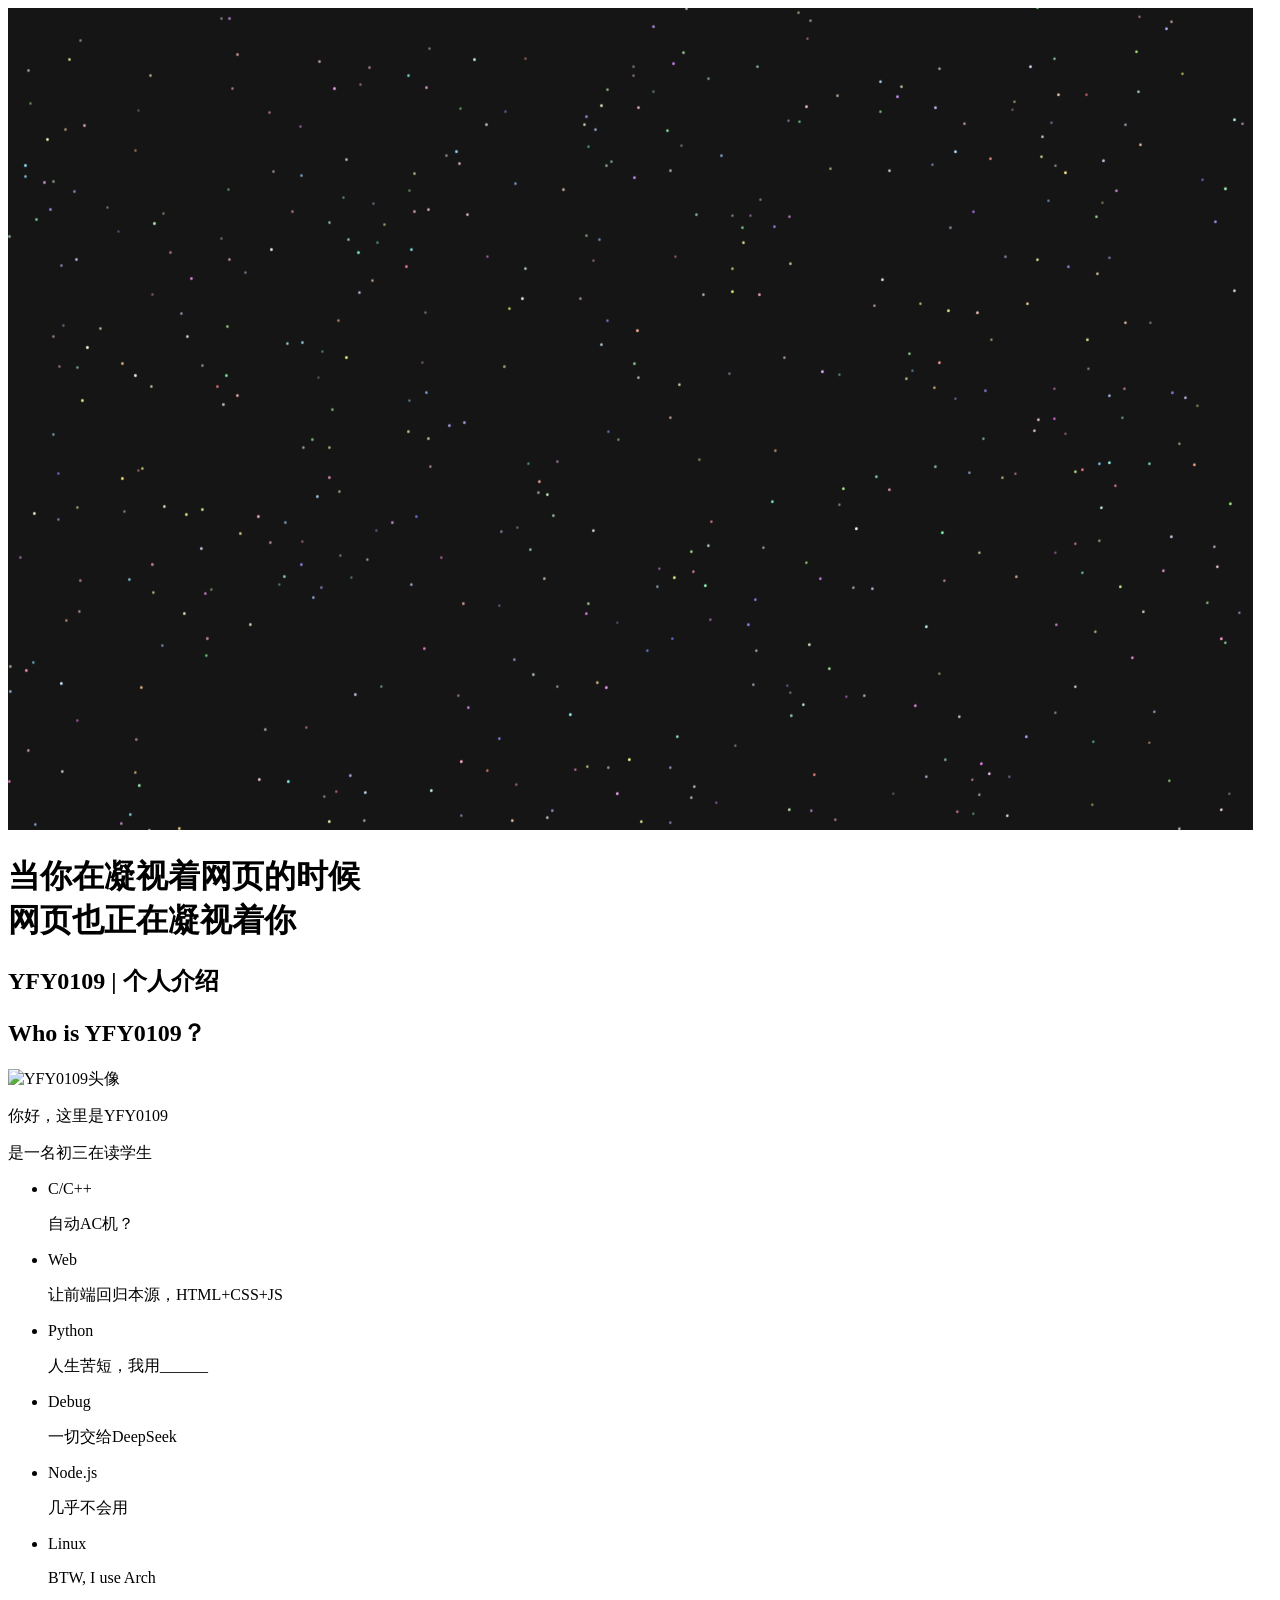
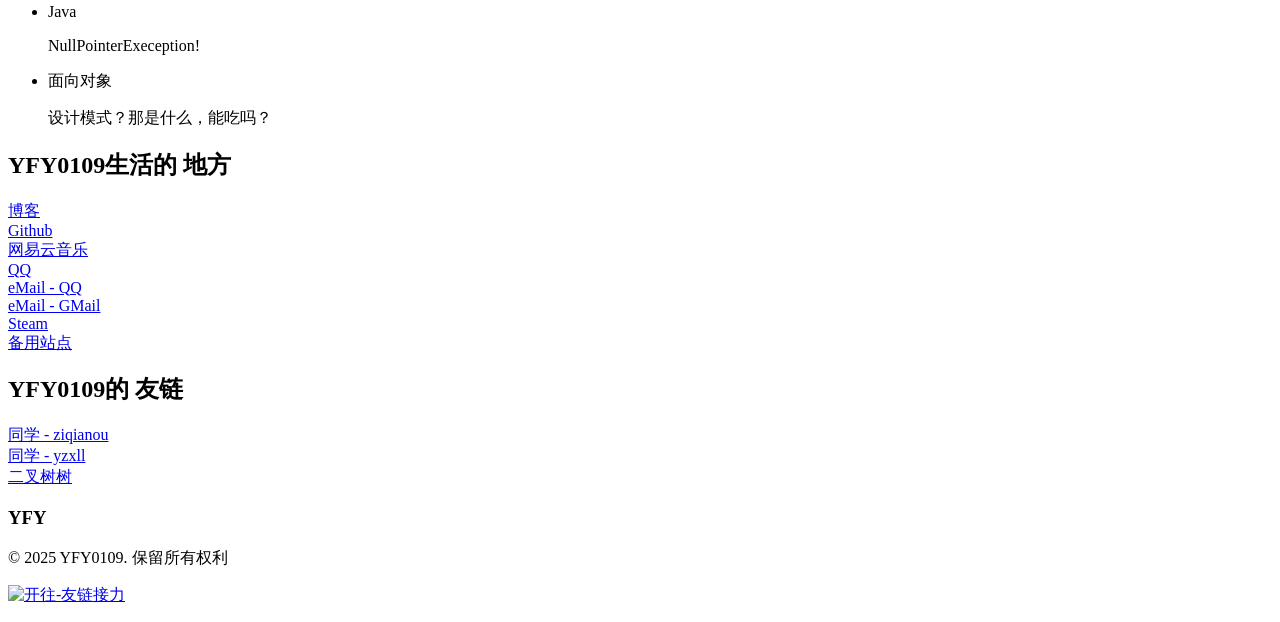
==== index.html @ 2c0388e5 "更新友链和备用站点信息，调整背景颜色" ====
<!doctype html>
<html lang="zh">
  <head>
    <meta charset="UTF-8" />
    <meta http-equiv="X-UA-Compatible" content="IE=edge" />
    <meta name="viewport" content="width=device-width, initial-scale=1.0" />
    <link rel="shortcut icon" type="image/x-icon" href="/favicon.ico" />
    <title>YFY0109</title>
    <meta name="description" content="简介写啥" />
    <meta name="keywords" content="个人网站" />
    <link rel="stylesheet" type="text/css" href="./page.css" />
    <script src="./page.js"></script>
  </head>

  <body>
    <div class="background fixed">
      <canvas id="startrack" width="1245" height="822"></canvas>
      <div class="cover"></div>
    </div>
    <div class="main">
      <div class="ch intro">
        <div class="container">
          <div class="hello">
            <h1 id="slogan">当你在凝视着网页的时候<br />网页也正在凝视着你</h1>
            <h2>
              <div class="circle">
                <span></span>
                <span></span>
                <span></span>
              </div>
              YFY0109 | 个人介绍
            </h2>
          </div>
        </div>
      </div>
      <div class="ch about">
        <div class="container">
          <h2 class="chtitle">Who is <span>YFY0109</span>？</h2>
          <div class="clear">
            <div class="introduct">
              <img class="avatar" src="./yfy.jpg" alt="YFY0109头像" />
              <p>你好，这里是YFY0109</p>
              <p>是一名初三在读学生</p>
              <div class="chatbox">
                <div class="line loading">
                  <span></span>
                  <span></span>
                  <span></span>
                </div>
              </div>
            </div>
          </div>

          <ul class="skill clear">
            <!-- 分界线 -->
            <li>
              <p>C/C++</p>
              <div class="progress">
                <div style="width: 20%"></div>
                <span>自动AC机？</span>
              </div>
            </li>
            <!-- 分界线 -->
            <li>
              <p>Web</p>
              <div class="progress">
                <div style="width: 10%"></div>
                <span>让前端回归本源，HTML+CSS+JS</span>
              </div>
            </li>
            <!-- 分界线 -->
            <li>
              <p>Python</p>
              <div class="progress">
                <div style="width: 100%"></div>
                <span>人生苦短，我用______</span>
              </div>
            </li>
            <!-- 分界线 -->
            <li>
              <p>Debug</p>
              <div class="progress">
                <div style="width: 80%"></div>
                <span>一切交给DeepSeek</span>
              </div>
            </li>
            <!-- 分界线 -->
            <li>
              <p>Node.js</p>
              <div class="progress">
                <div style="width: 10%"></div>
                <span>几乎不会用</span>
              </div>
            </li>
            <!-- 分界线 -->
            <li>
              <p>Linux</p>
              <div class="progress">
                <div style="width: 15%"></div>
                <span>BTW, I use Arch</span>
              </div>
            </li>
            <!-- 分界线 -->
            <li>
              <p>Java</p>
              <div class="progress">
                <div style="width: 25%"></div>
                <span>NullPointerExeception!</span>
              </div>
            </li>
            <!-- 分界线 -->
            <li>
              <p>面向对象</p>
              <div class="progress">
                <div style="width: 60%"></div>
                <span>设计模式？那是什么，能吃吗？</span>
              </div>
            </li>
            <!-- 分界线 -->
          </ul>
        </div>
      </div>
    </div>

    <div class="find ch">
      <div class="container links">
        <h2 class="chtitle">
          YFY0109生活的
          <span>地方</span>
        </h2>
        <div class="clear col-3">
          <!-- 分界线 -->
          <a href="https://blog.yfy0109.top/" target="_blank">
            <div class="item">
              <div class="bg" style="background-color: #28a9e0"></div>
              <div class="inner">
                <span>博客</span>
              </div>
            </div>
          </a>
          <!-- 分界线 -->
          <a href="https://github.com/YFY0109" target="_blank">
            <div class="item">
              <div class="bg" style="background-color: #1c8039"></div>
              <div class="inner">
                <span>Github</span>
              </div>
            </div>
          </a>
          <!-- 分界线 -->
          <a
            href="https://music.163.com/#/user/home?id=12120011777"
            target="_blank"
          >
            <div class="item">
              <div class="bg" style="background-color: #db011c"></div>
              <div class="inner">
                <span>网易云音乐</span>
              </div>
            </div>
          </a>
          <!-- 分界线 -->
          <a
            href="https://qm.qq.com/cgi-bin/qm/qr?k=7f1q1FWmGZ0_I_t3yRnbILNCA2ZBQPYS"
            target="_blank"
          >
            <div class="item">
              <div class="bg" style="background-color: #66ccff"></div>
              <div class="inner">
                <span>QQ</span>
              </div>
            </div>
          </a>
          <!-- 分界线 -->
          <a href="mailto:yfy0109@qq.com" target="_blank">
            <div class="item">
              <div class="bg" style="background-color: #f58930"></div>
              <div class="inner">
                <span>eMail - QQ</span>
              </div>
            </div>
          </a>
          <!-- 分界线 -->
          <a href="mailto:yefeiyu46@gmail.com" target="_blank">
            <div class="item">
              <div class="bg" style="background-color: #f58930"></div>
              <div class="inner">
                <span>eMail - GMail</span>
              </div>
            </div>
          </a>
          <!-- 分界线 -->
          <a
            href="https://steamcommunity.com/profiles/76561199231642639/"
            target="_blank"
          >
            <div class="item">
              <div class="bg" style="background-color: #a3429a"></div>
              <div class="inner">
                <span>Steam</span>
              </div>
            </div>
          </a>
          <!-- 分界线 -->
          <a href="https://yfy0109.github.io/" target="_blank">
            <div class="item">
              <div class="bg" style="background-color: #303030"></div>
              <div class="inner">
                <span>备用站点</span>
              </div>
            </div>
          </a>
          <!-- 分界线 -->
        </div>
      </div>
    </div>

    <div class="find ch">
      <div class="container links">
        <h2 class="chtitle">
          YFY0109的
          <span>友链</span>
        </h2>
        <div class="clear col-3">
          <!-- 分界线 -->
          <a href="https://ziqianou.top/" target="_blank">
            <div class="item">
              <div class="bg" style="background-color: #ab7871"></div>
              <div class="inner">
                <span>同学 - ziqianou</span>
              </div>
            </div>
          </a>
          <!-- 分界线 -->
          <a href="https://yzxll.icu/" target="_blank">
            <div class="item">
              <div class="bg" style="background-color: #8b1004"></div>
              <div class="inner">
                <span>同学 - yzxll</span>
              </div>
            </div>
          </a>
          <!-- 分界线 -->
          <a href="https://blog.acofork.com/" target="_blank">
            <div class="item">
              <div class="bg" style="background-color: #e393aa"></div>
              <div class="inner">
                <span>二叉树树</span>
              </div>
            </div>
          </a>
          <!-- 分界线 -->
        </div>
      </div>
    </div>

    <div class="gate ch">
      <div class="footer ch">
        <div class="container">
          <h3>YFY</h3>
          <p>© 2025 YFY0109. 保留所有权利</p>
          <p class="c">
            <a
              href="https://www.travellings.cn/go.html"
              target="_blank"
              rel="noopener"
              title="开往-友链接力"
            >
              <img src="./travel.png" alt="开往-友链接力" width="120" />
            </a>
            <br />
          </p>
        </div>
      </div>
    </div>
  </body>
</html>
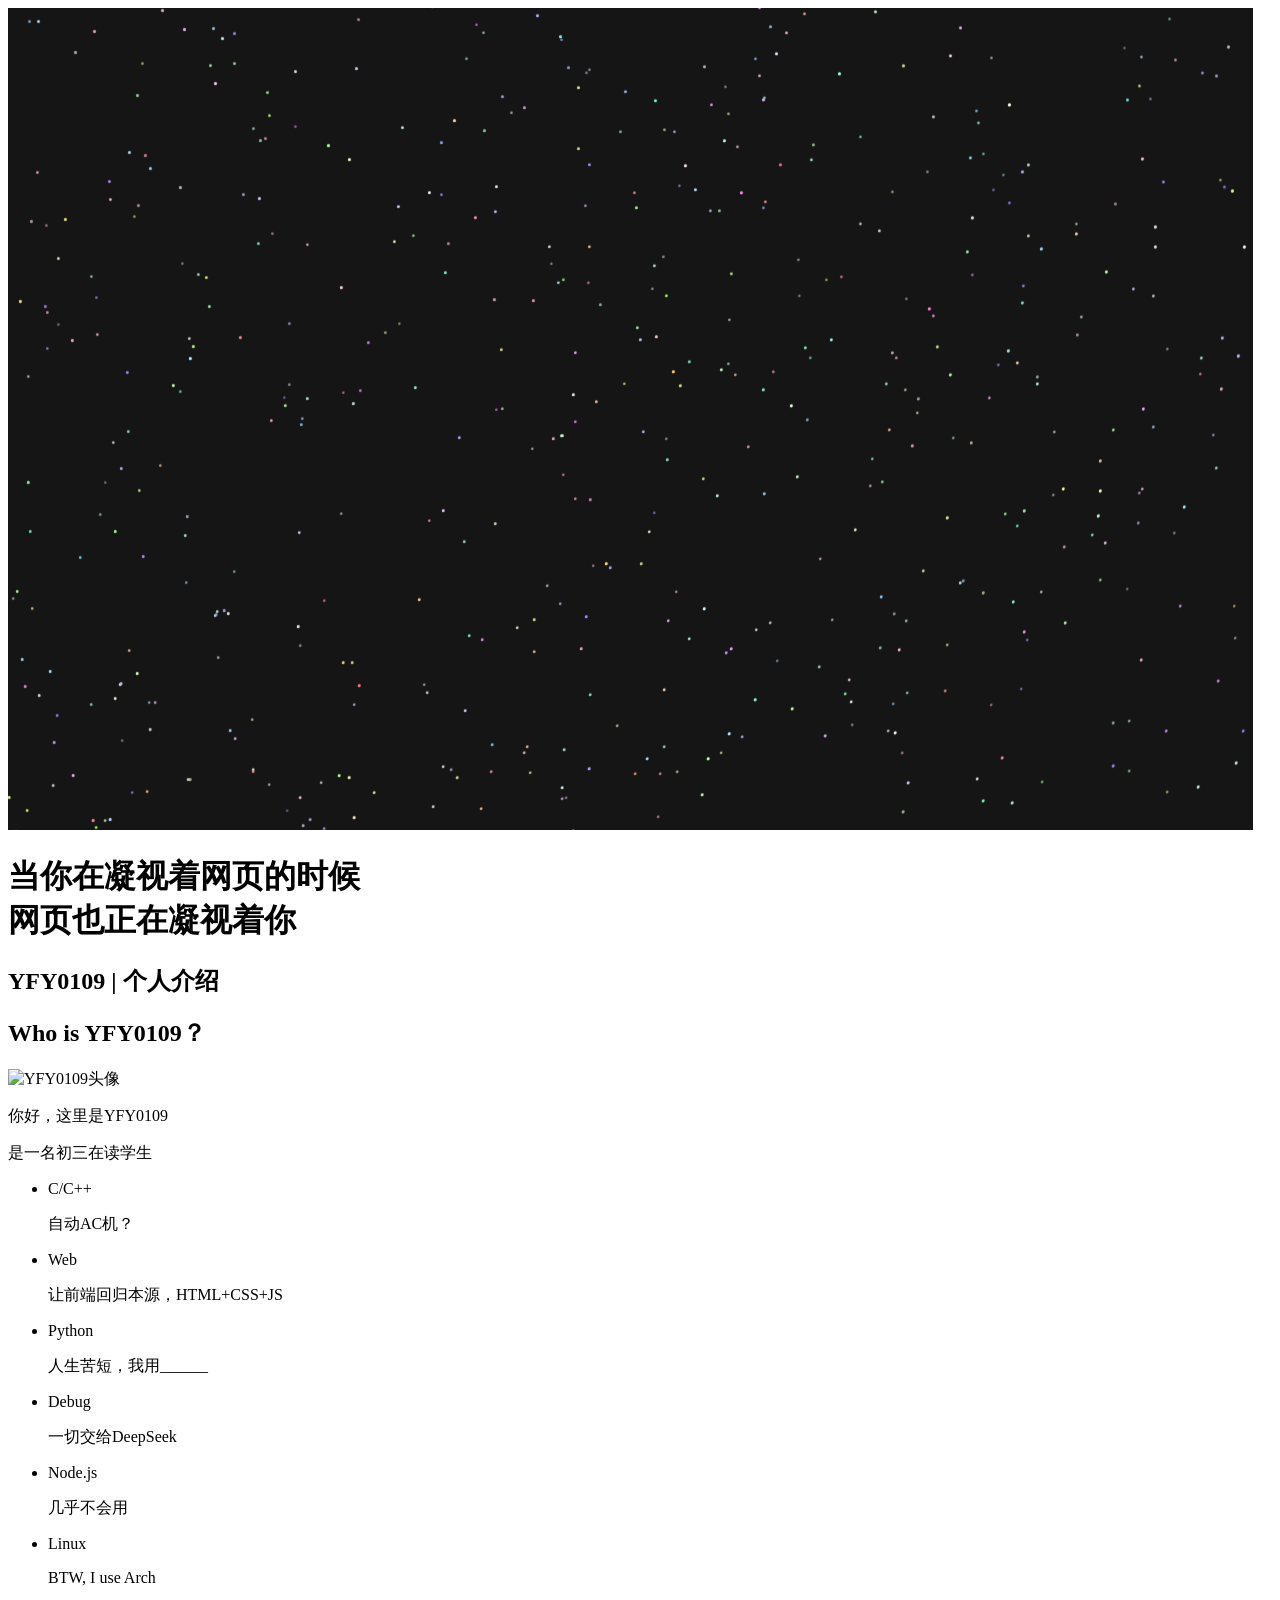
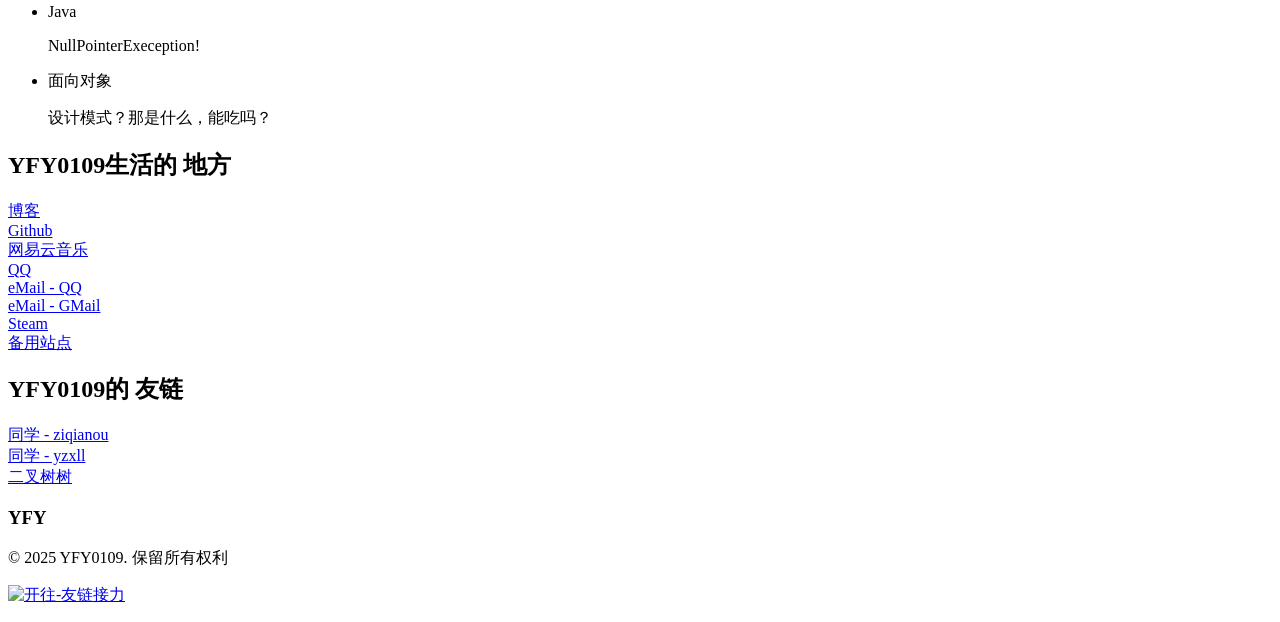
==== commit 00b08105: "Update link from blog.acofork.com to 2x.nz" ====
--- a/index.html
+++ b/index.html
@@ -241,7 +241,7 @@
             </div>
           </a>
           <!-- 分界线 -->
-          <a href="https://blog.acofork.com/" target="_blank">
+          <a href="https://2x.nz/" target="_blank">
             <div class="item">
               <div class="bg" style="background-color: #e393aa"></div>
               <div class="inner">
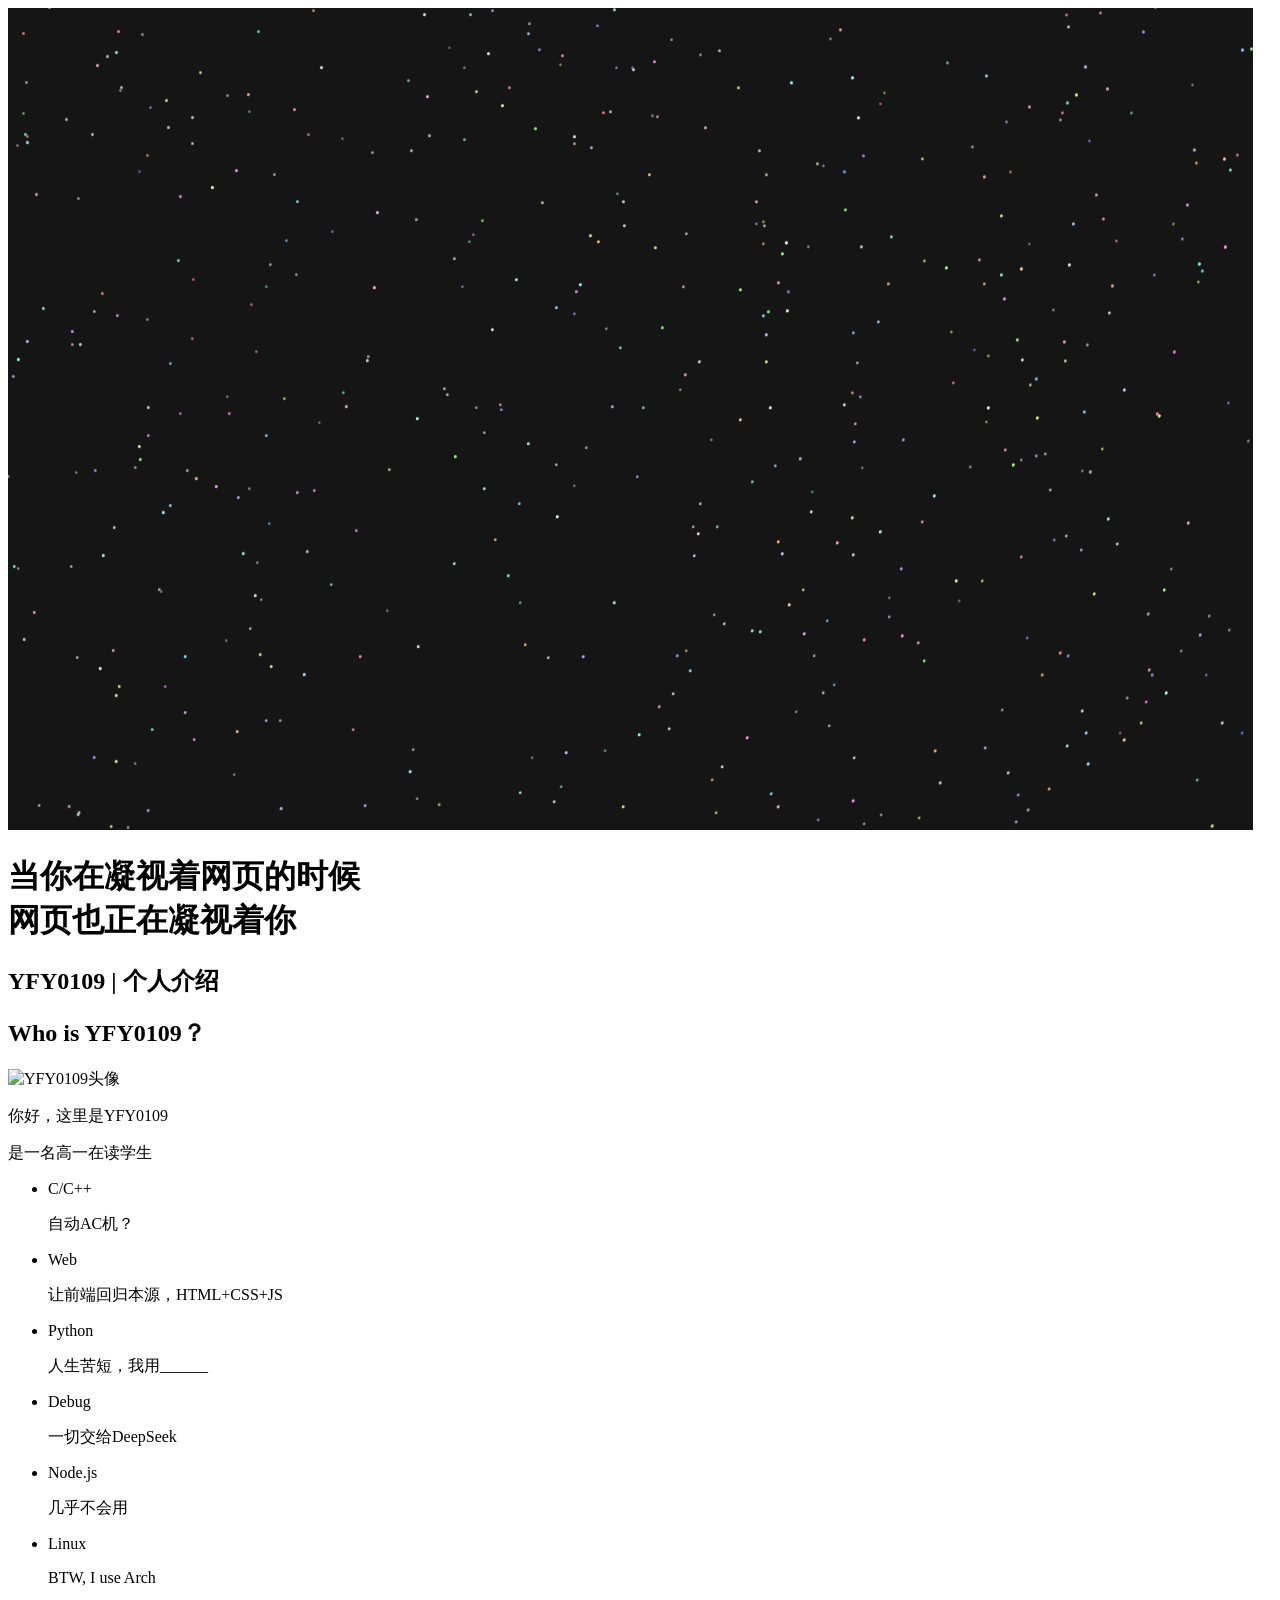
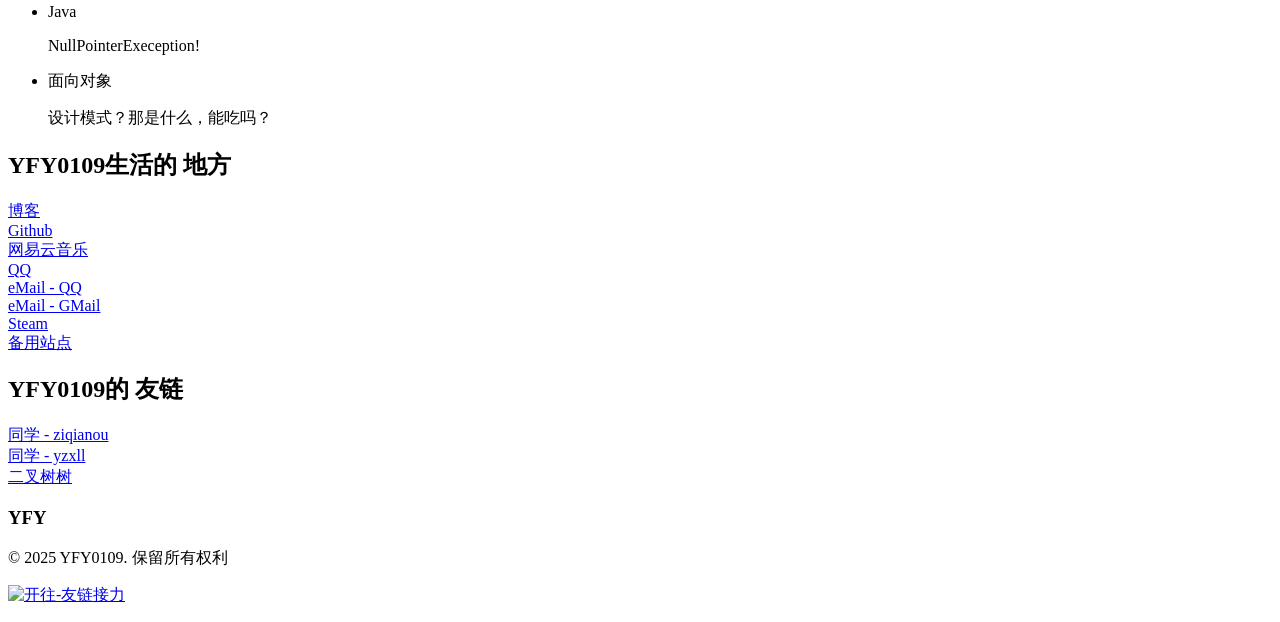
==== commit 0ca11028: "Update student grade from junior high to high school" ====
--- a/index.html
+++ b/index.html
@@ -40,7 +40,7 @@
             <div class="introduct">
               <img class="avatar" src="./yfy.jpg" alt="YFY0109头像" />
               <p>你好，这里是YFY0109</p>
-              <p>是一名初三在读学生</p>
+              <p>是一名高一在读学生</p>
               <div class="chatbox">
                 <div class="line loading">
                   <span></span>
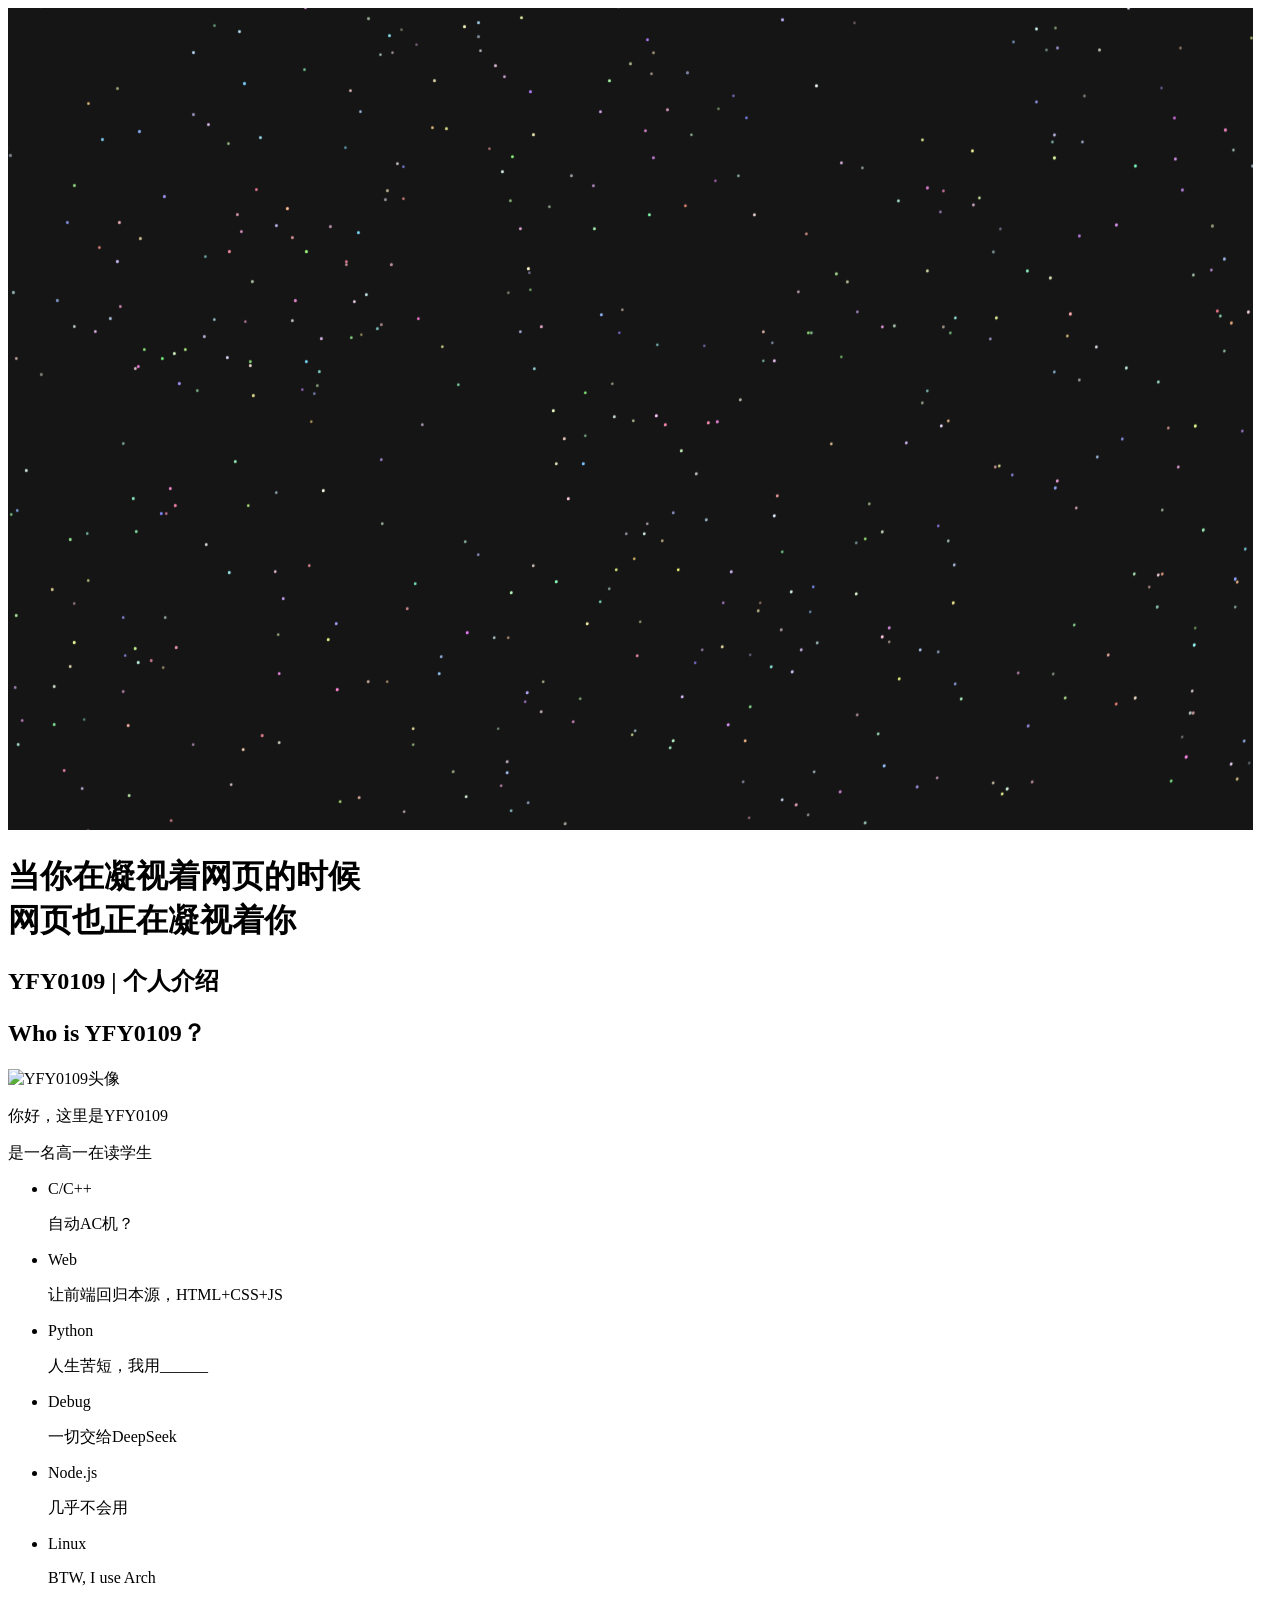
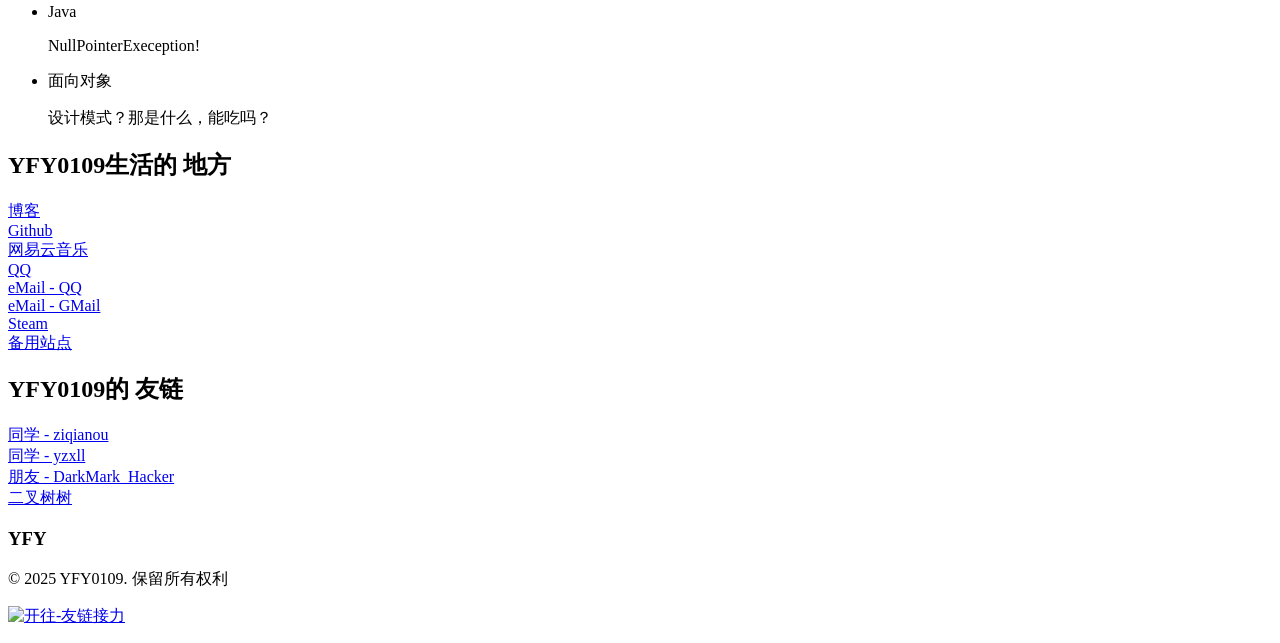
==== commit eb106a52: "添加友链 吝旭涵" ====
--- a/index.html
+++ b/index.html
@@ -237,6 +237,15 @@
               <div class="bg" style="background-color: #8b1004"></div>
               <div class="inner">
                 <span>同学 - yzxll</span>
+              </div>
+            </div>
+          </a>
+          <!-- 分界线 -->
+          <a href="https://linxuhan.top/" target="_blank">
+            <div class="item">
+              <div class="bg" style="background-color: #E4ECF7"></div>
+              <div class="inner">
+                <span>朋友 - DarkMark_Hacker</span>
               </div>
             </div>
           </a>
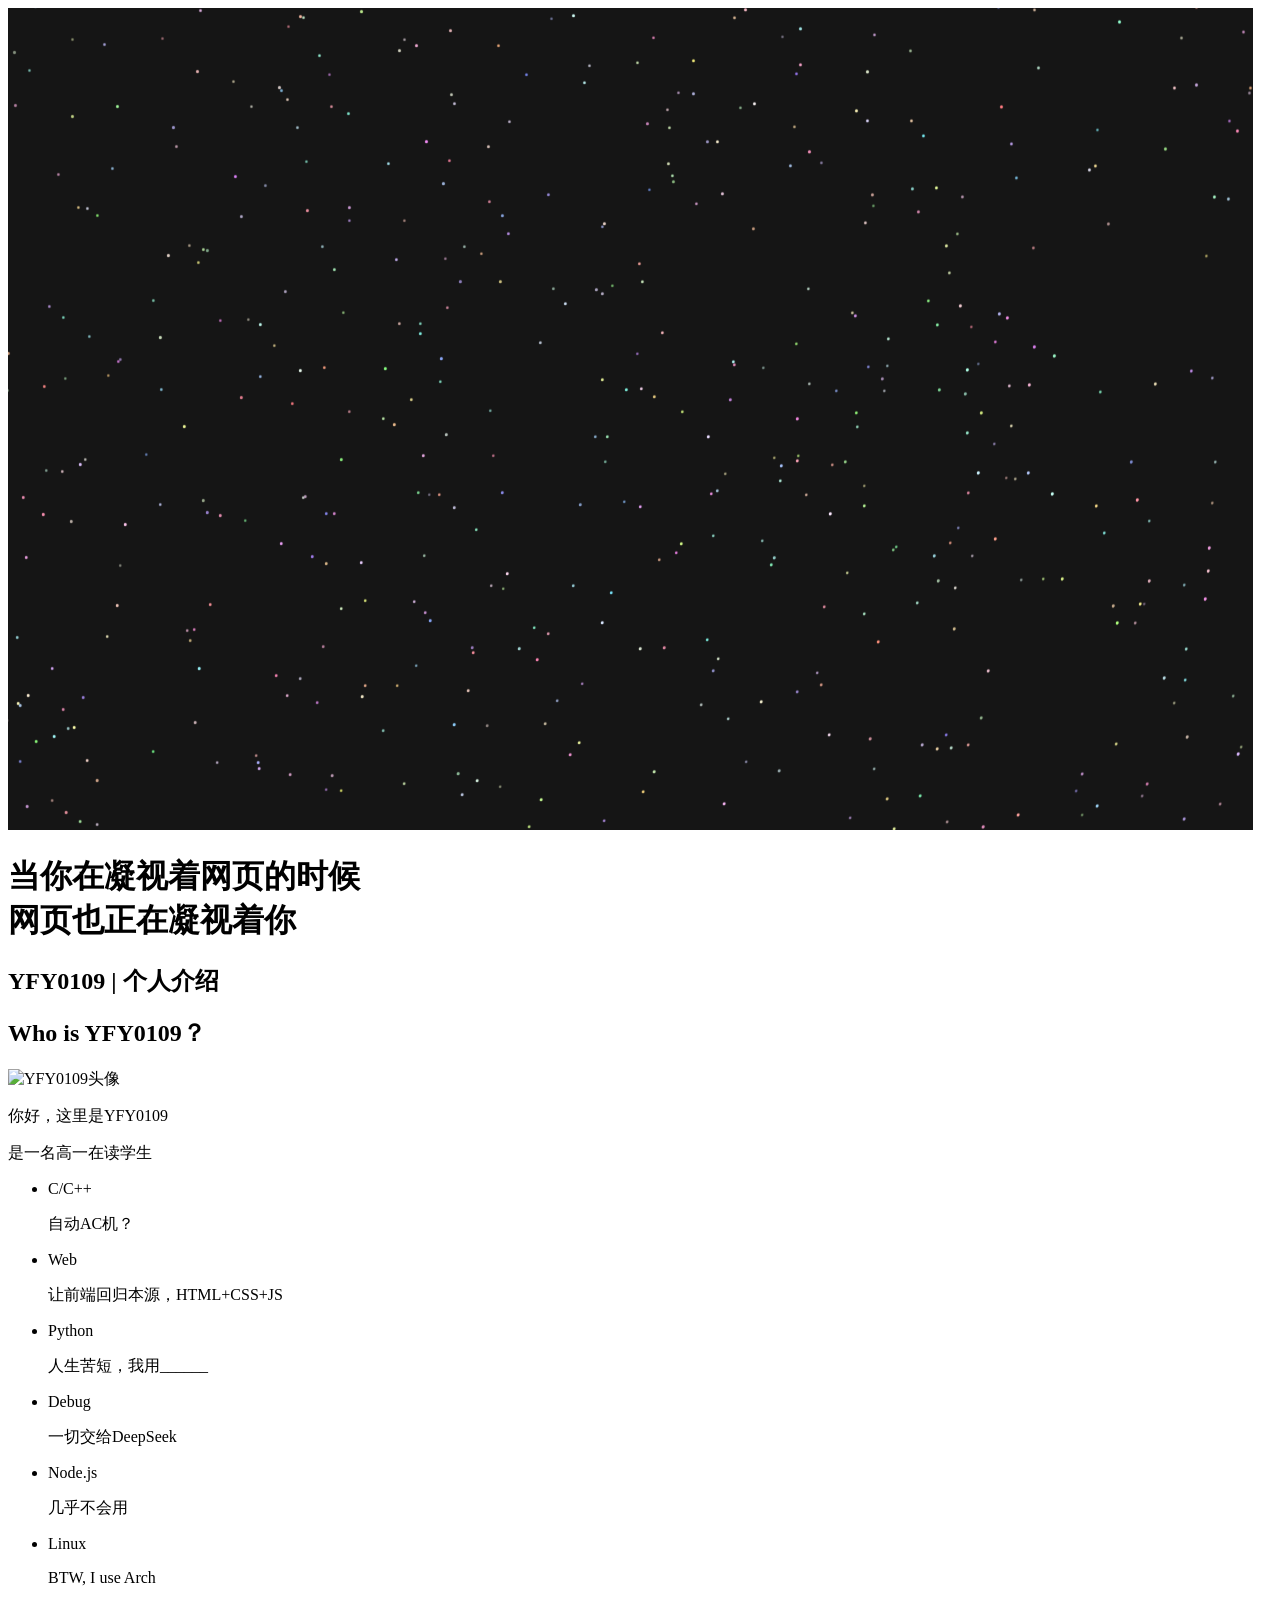
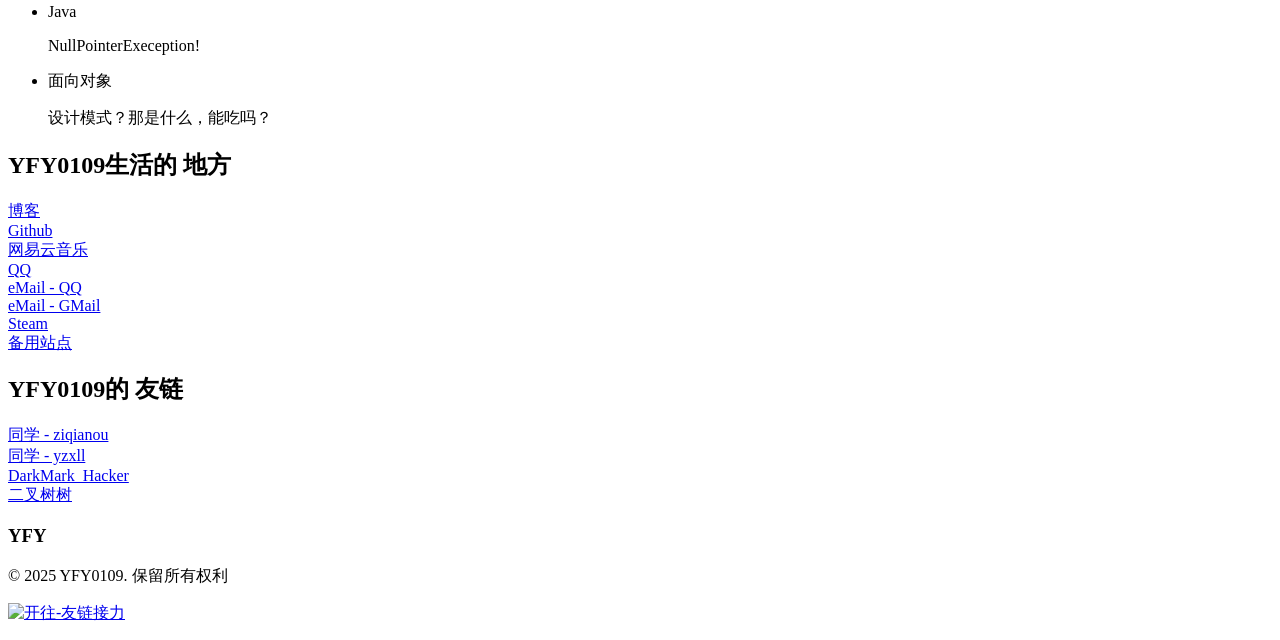
==== commit ab7bee67: "修复行溢出" ====
--- a/index.html
+++ b/index.html
@@ -245,7 +245,7 @@
             <div class="item">
               <div class="bg" style="background-color: #E4ECF7"></div>
               <div class="inner">
-                <span>朋友 - DarkMark_Hacker</span>
+                <span>DarkMark_Hacker</span>
               </div>
             </div>
           </a>
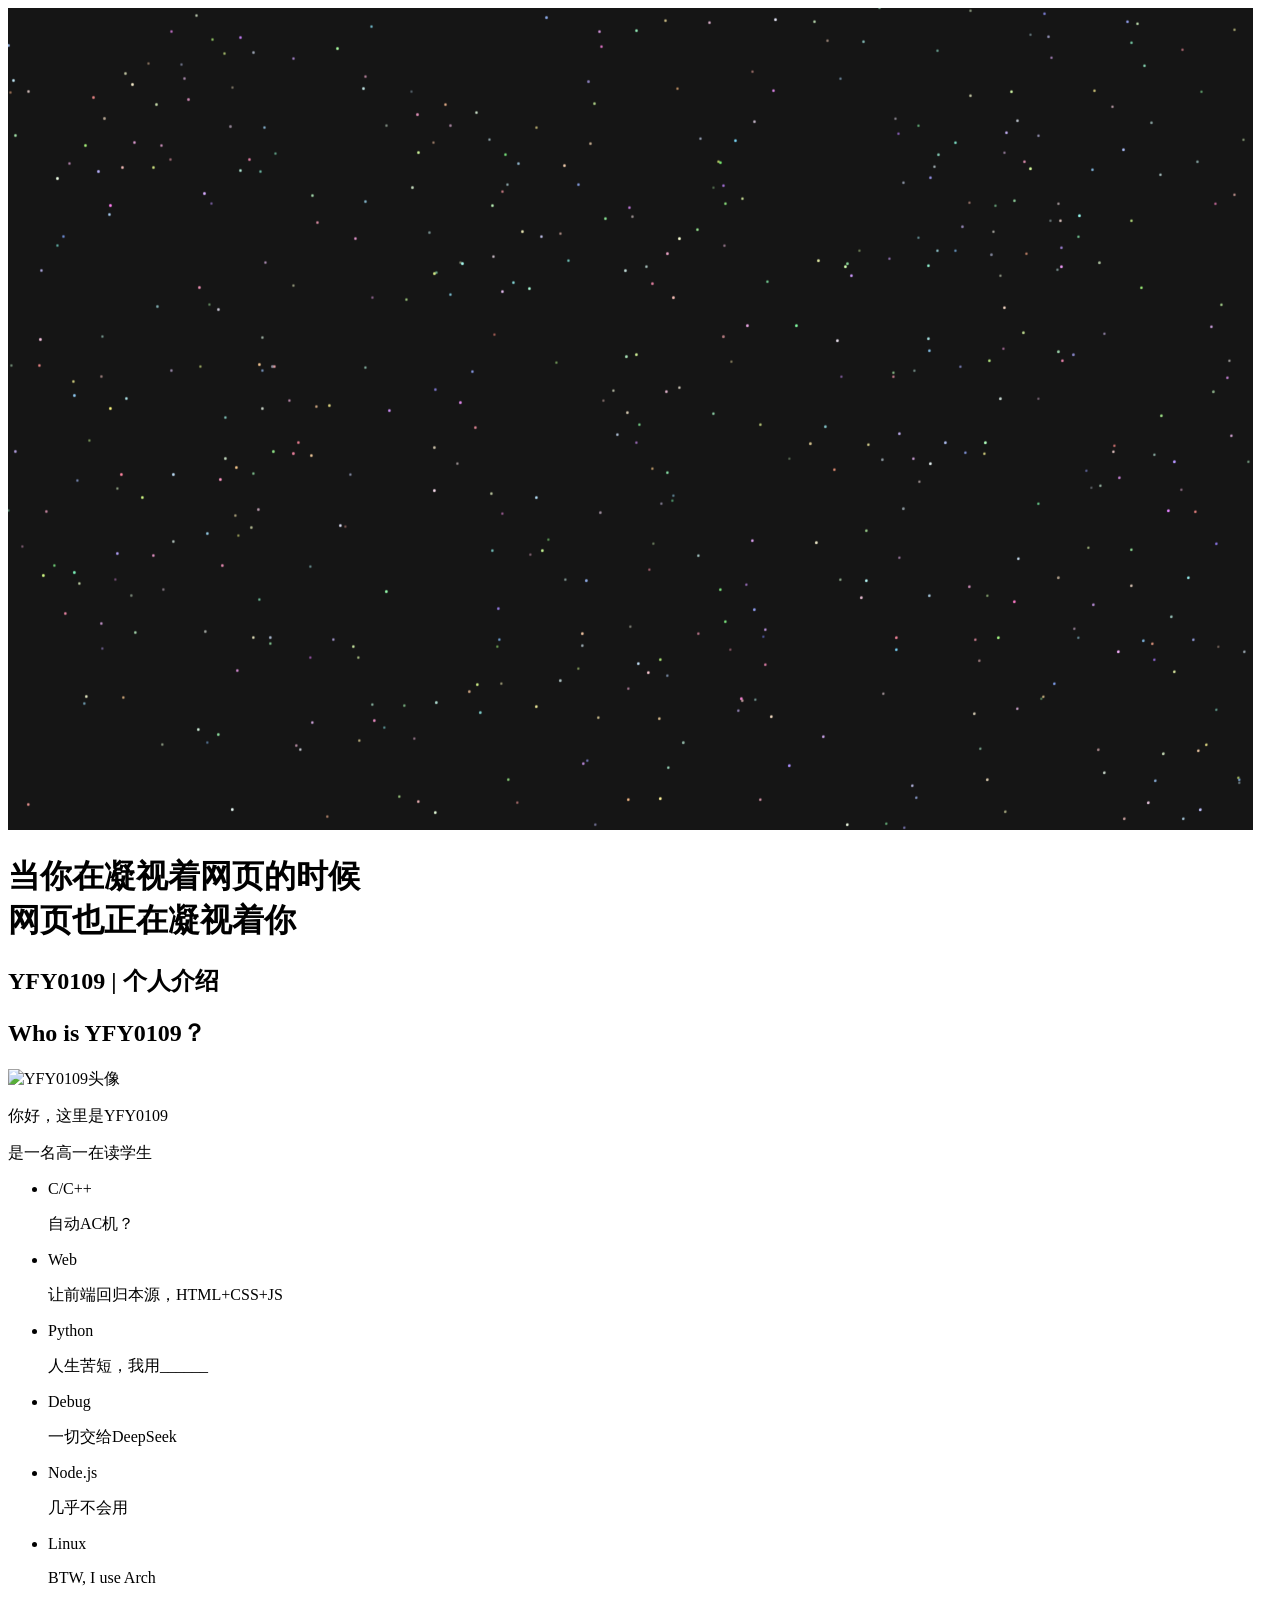
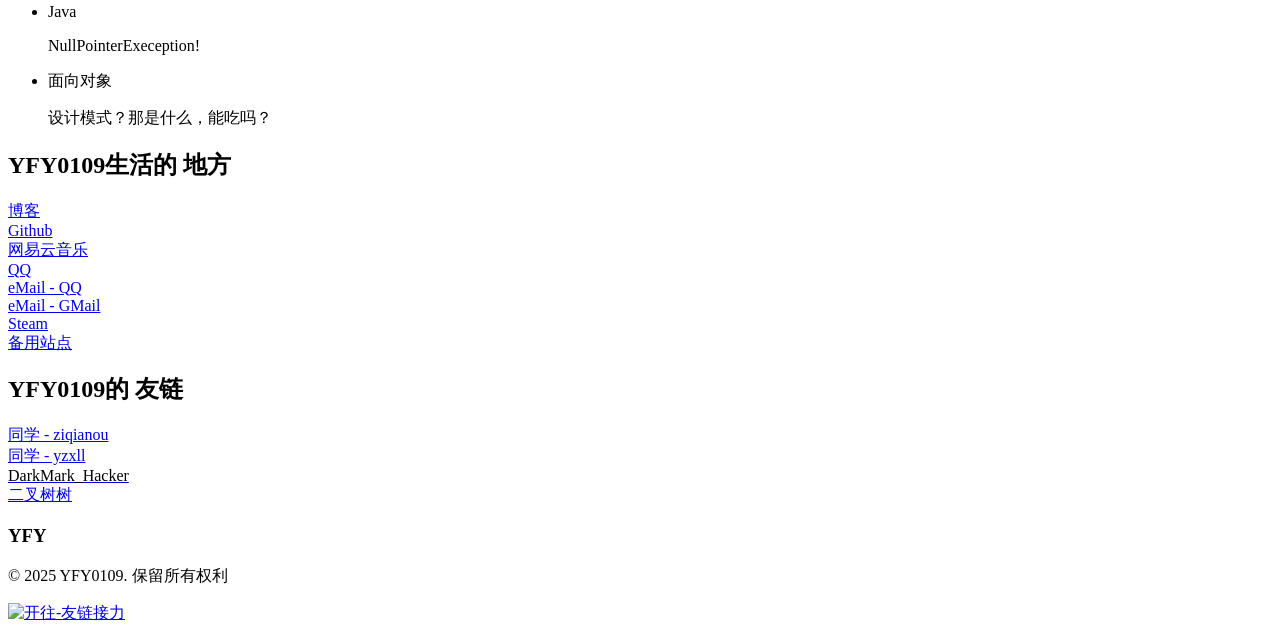
==== commit 12cef9c8: "Set DarkMark_Hacker friend-link text to black Co-authored-by: YFY0109 <101407033+YFY0109@users.norep" ====
--- a/index.html
+++ b/index.html
@@ -245,7 +245,7 @@
             <div class="item">
               <div class="bg" style="background-color: #E4ECF7"></div>
               <div class="inner">
-                <span>DarkMark_Hacker</span>
+                <span style="color: #000">DarkMark_Hacker</span>
               </div>
             </div>
           </a>
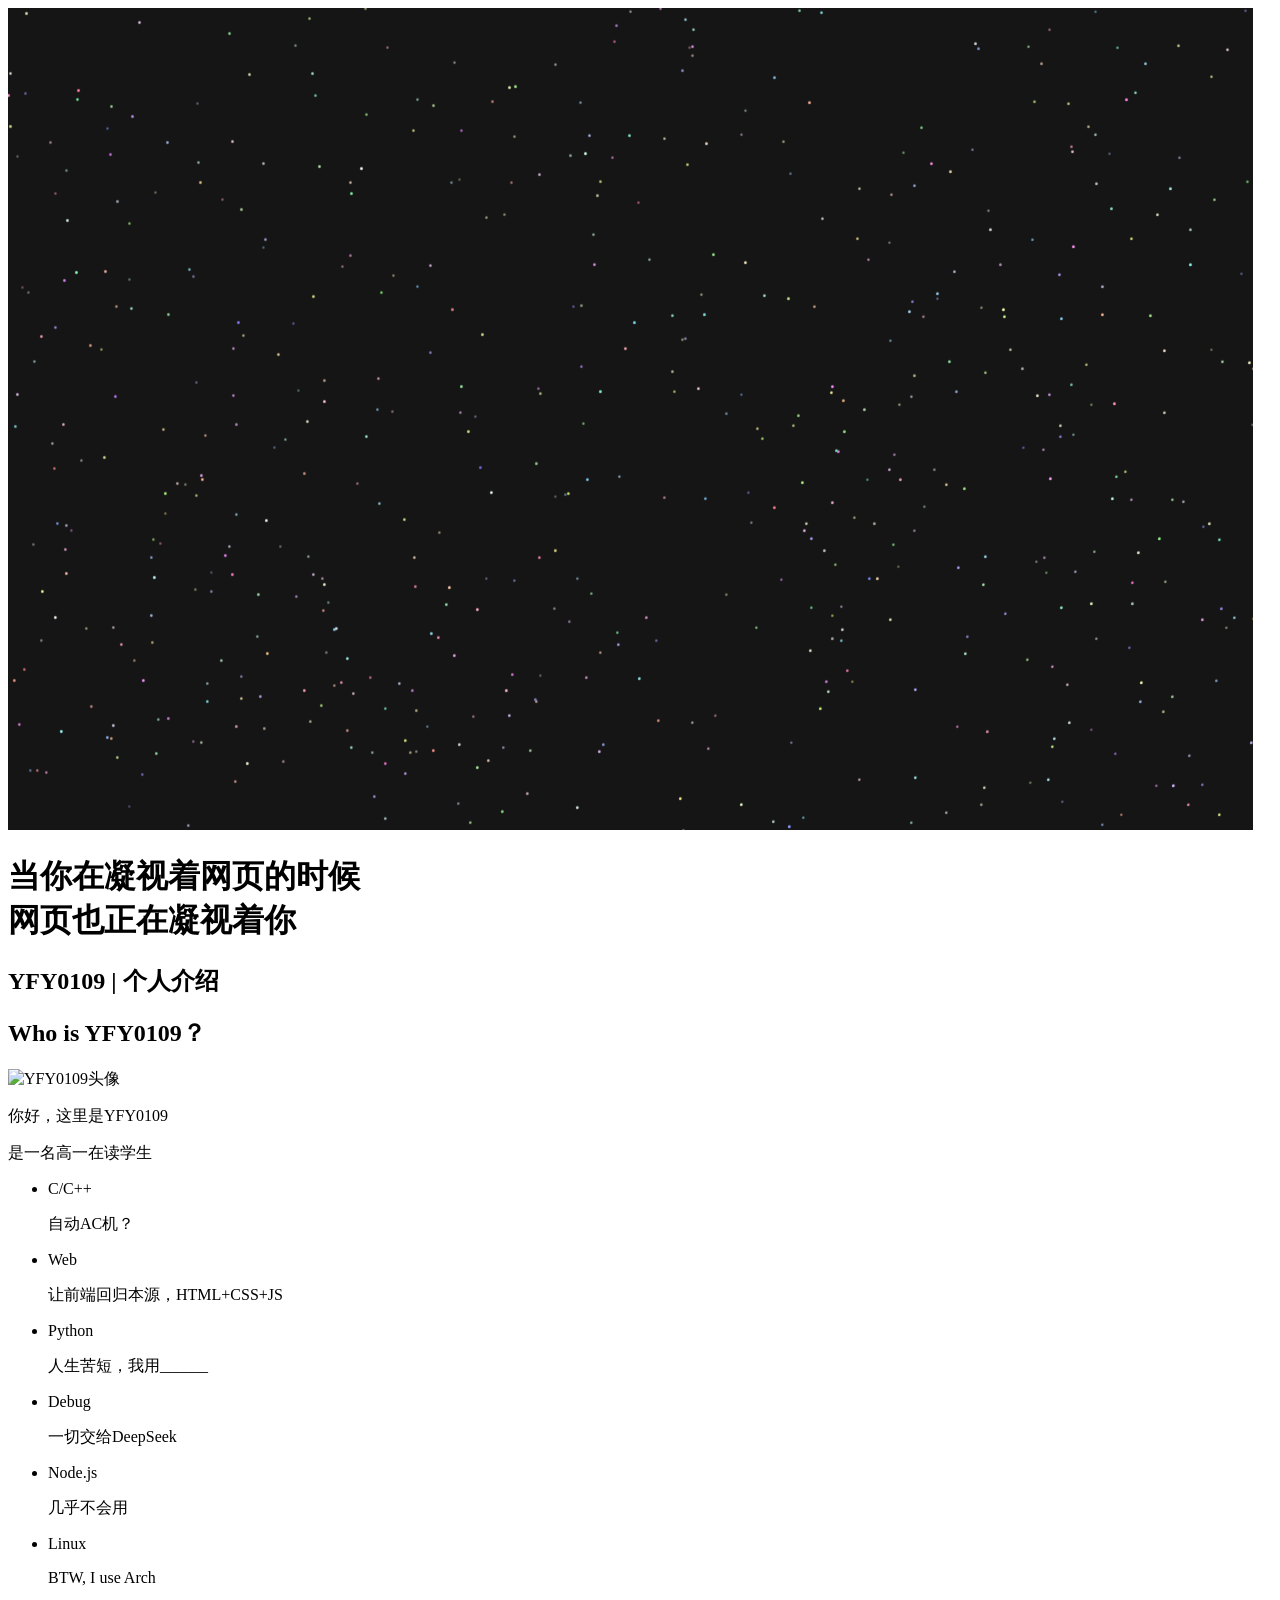
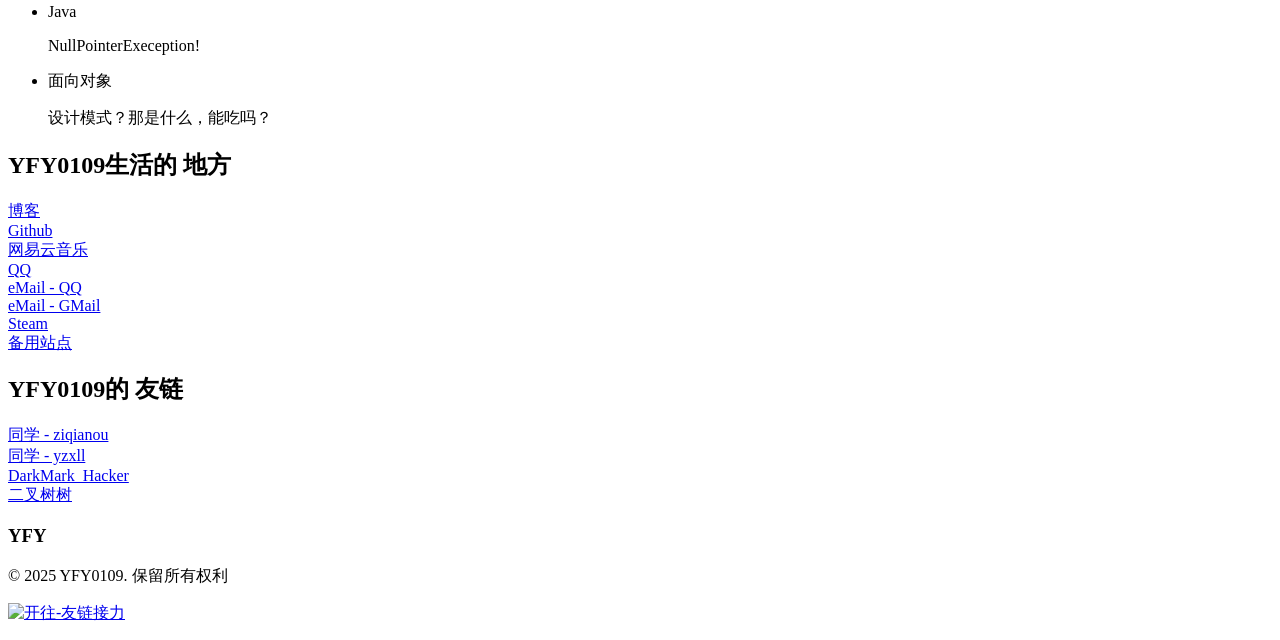
==== commit b97fe49c: "Revert "Set DarkMark_Hacker friend-link text color to black for readability"" ====
--- a/index.html
+++ b/index.html
@@ -245,7 +245,7 @@
             <div class="item">
               <div class="bg" style="background-color: #E4ECF7"></div>
               <div class="inner">
-                <span style="color: #000">DarkMark_Hacker</span>
+                <span>DarkMark_Hacker</span>
               </div>
             </div>
           </a>
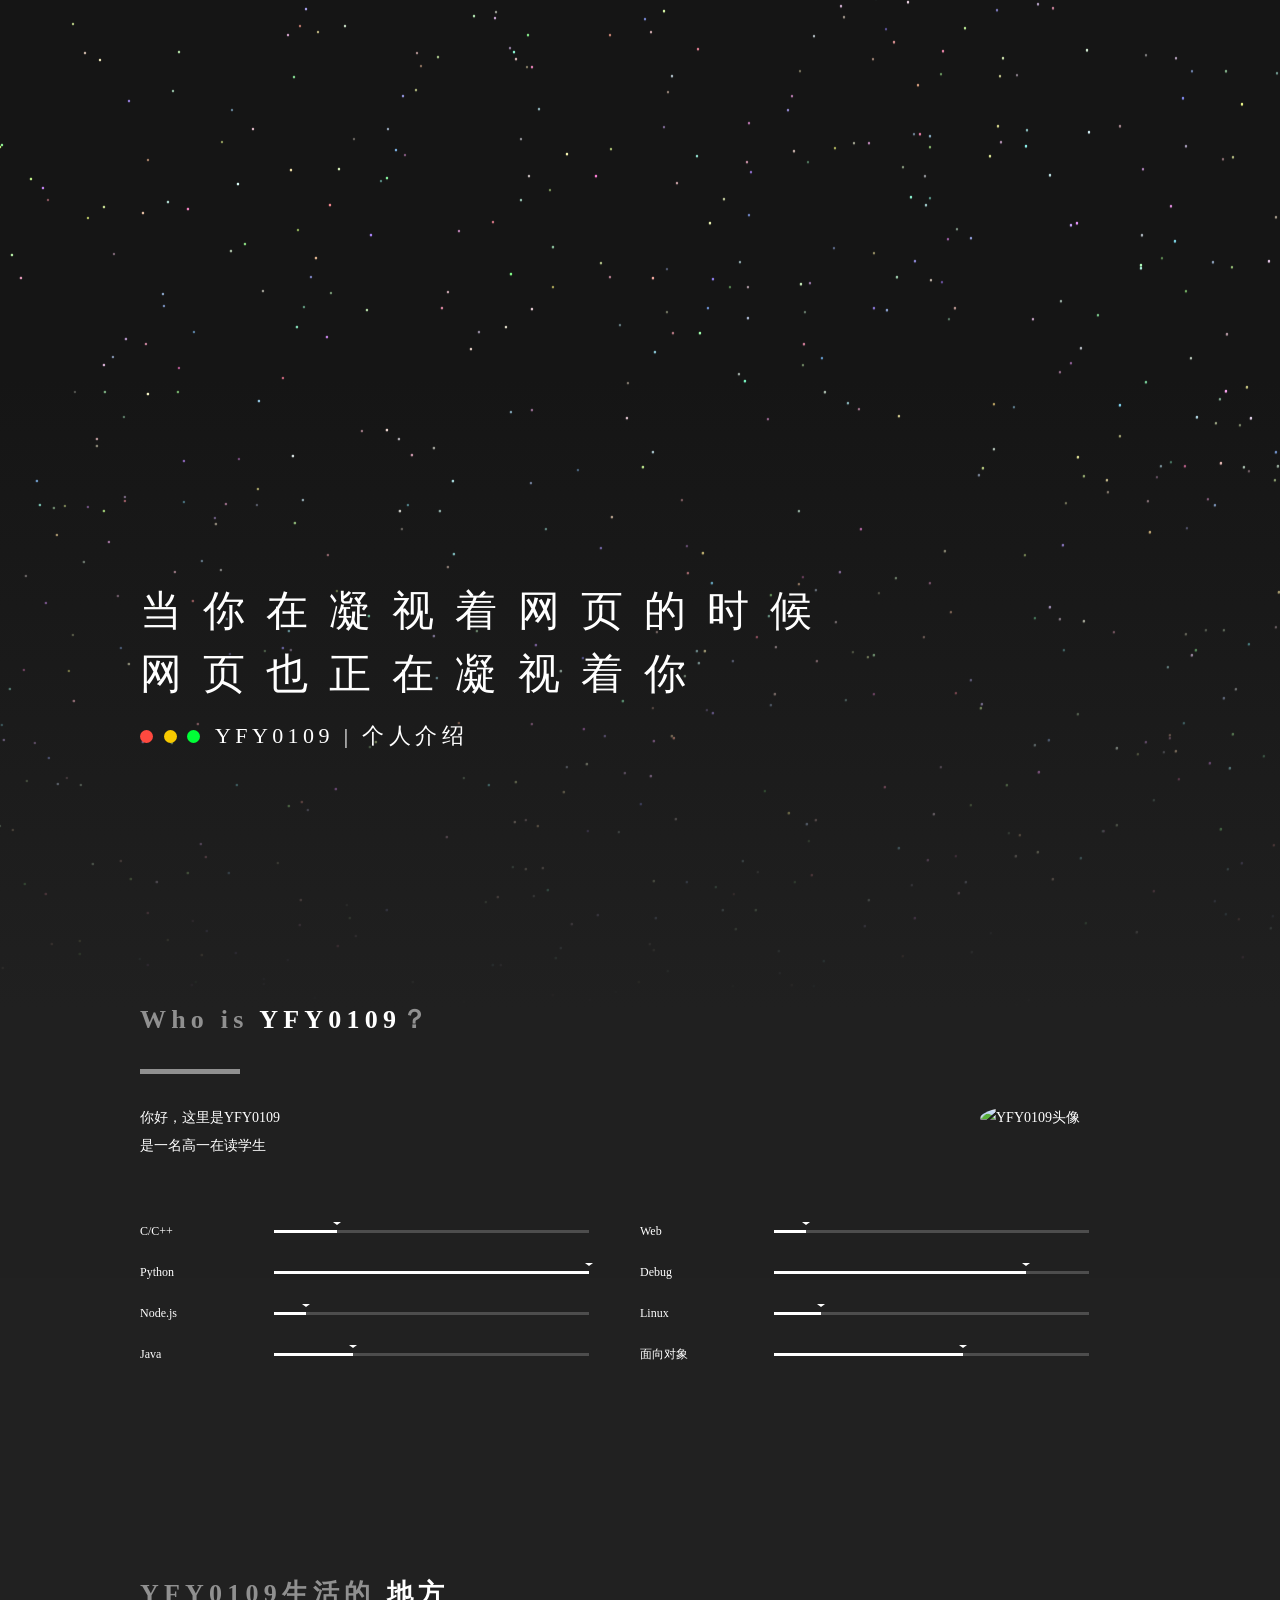
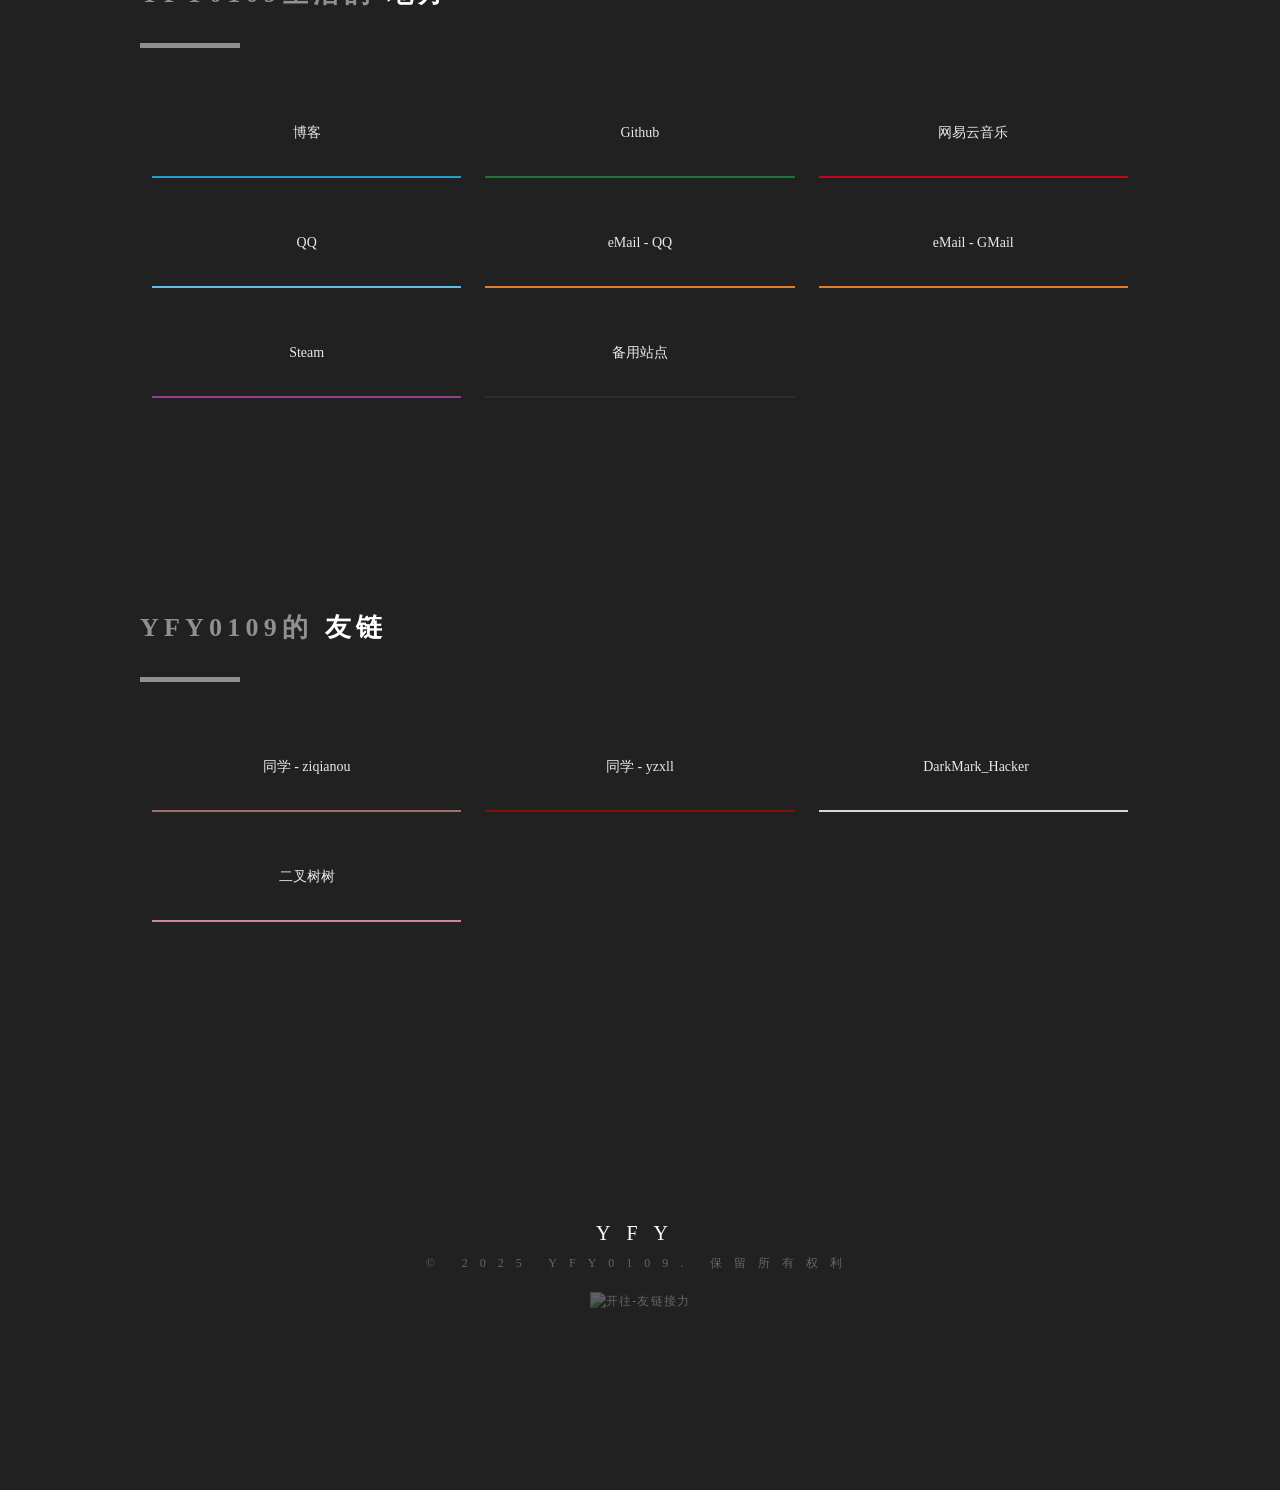
==== commit ddc096e6: "fix: restore default white text for DarkMark_Hacker friend link Co-authored-by: YFY0109 <101407033+Y" ====
--- a/index.html
+++ b/index.html
@@ -245,7 +245,7 @@
             <div class="item">
               <div class="bg" style="background-color: #E4ECF7"></div>
               <div class="inner">
-                <span>DarkMark_Hacker</span>
+                <span class="darkmark-text">DarkMark_Hacker</span>
               </div>
             </div>
           </a>
--- a/page.css
+++ b/page.css
@@ -0,0 +1,719 @@
+* {
+  padding: 0;
+  margin: 0;
+  transition-timing-function: cubic-bezier(0.19, 1, 0.22, 1);
+}
+body,
+html {
+  font-family: Microsoft YaHei;
+  -webkit-font-smoothing: antialiased;
+  color: #fff;
+  line-height: 1.5;
+  min-width: 1150px;
+  background-color: #212121;
+  font-size: 14px;
+  overflow-x: hidden;
+}
+.intro {
+  position: relative;
+}
+.clear:after {
+  content: "";
+  display: block;
+  height: 0;
+  visibility: hidden;
+  clear: both;
+}
+.chatbox > .line {
+  display: none;
+}
+#startrack {
+  height: 140%;
+  width: 100%;
+}
+.background.fixed {
+  position: fixed;
+  top: -60%;
+}
+.background {
+  position: absolute;
+  top: 0;
+  left: 0;
+  width: 100vw;
+  height: 100vh;
+}
+.background .cover {
+  position: absolute;
+  bottom: -42%;
+  left: 0;
+  height: 100%;
+  width: 100%;
+  background: linear-gradient(0deg, #202020 30%, rgba(32, 32, 32, 0));
+}
+@keyframes bg {
+  0% {
+    transform: rotate(0deg);
+    border-radius: 0;
+  }
+  50% {
+    transform: rotate(180deg);
+    border-radius: 0;
+  }
+  to {
+    transform: rotate(1turn);
+    border-radius: 0;
+  }
+}
+@-webkit-keyframes bg {
+  0% {
+    transform: rotate(0deg);
+    border-radius: 0;
+  }
+  50% {
+    transform: rotate(180deg);
+    border-radius: 0;
+  }
+  to {
+    transform: rotate(1turn);
+    border-radius: 0;
+  }
+}
+@-ms-keyframes bg {
+  0% {
+    transform: rotate(0deg);
+    border-radius: 0;
+  }
+  50% {
+    transform: rotate(180deg);
+    border-radius: 0;
+  }
+  to {
+    transform: rotate(1turn);
+    border-radius: 0;
+  }
+}
+@-moz-keyframes bg {
+  0% {
+    transform: rotate(0deg);
+    border-radius: 0;
+  }
+  50% {
+    transform: rotate(180deg);
+    border-radius: 0;
+  }
+  to {
+    transform: rotate(1turn);
+    border-radius: 0;
+  }
+}
+nav {
+  position: fixed;
+  left: 20px;
+  bottom: 0;
+  z-index: 2333;
+  transform: rotate(-90deg) translateZ(0);
+  transform-origin: 0 0;
+  transition: all 0.3s ease-out;
+  vertical-align: middle;
+  font-family: Roboto, Tahoma, Consolas, Microsoft YaHei;
+}
+nav a.clip {
+  height: 3px;
+  width: 3px;
+  background: #fff;
+  border-radius: 100%;
+}
+nav a {
+  display: inline-block;
+  font-size: 13px;
+  color: #fff;
+  text-decoration: none;
+  margin: 0 10px;
+  opacity: 0.4;
+  transition: all 0.3s;
+  vertical-align: middle;
+}
+nav a.time {
+  opacity: 1;
+}
+nav a.active,
+nav a:hover {
+  text-decoration: underline;
+  opacity: 1;
+}
+.ch {
+  width: 100%;
+  padding: 80px 0;
+  animation: fadedown 1s cubic-bezier(0.19, 1, 0.22, 1);
+  -webkit-animation: fadedown 1s cubic-bezier(0.19, 1, 0.22, 1);
+  -ms-animation: fadedown 1s cubic-bezier(0.19, 1, 0.22, 1);
+  -moz-animation: fadedown 1s cubic-bezier(0.19, 1, 0.22, 1);
+}
+.ch h2.chtitle {
+  padding-bottom: 30px;
+  font-size: 26px;
+  letter-spacing: 0.2em;
+  color: hsla(0, 0%, 100%, 0.5);
+}
+.ch h2.chtitle span {
+  color: #fff;
+}
+.ch h2.chtitle:after {
+  content: "";
+  display: block;
+  width: 10%;
+  height: 5px;
+  background-color: hsla(0, 0%, 100%, 0.5);
+  margin-top: 30px;
+}
+@keyframes fadedown {
+  0% {
+    opacity: 0;
+    transform: translateY(-50px);
+  }
+  to {
+    opacity: 1;
+    transform: translateY(0);
+  }
+}
+@-webkit-keyframes fadedown {
+  0% {
+    opacity: 0;
+    transform: translateY(-50px);
+  }
+  to {
+    opacity: 1;
+    transform: translateY(0);
+  }
+}
+@-ms-keyframes fadedown {
+  0% {
+    opacity: 0;
+    transform: translateY(-50px);
+  }
+  to {
+    opacity: 1;
+    transform: translateY(0);
+  }
+}
+@-moz-keyframes fadedown {
+  0% {
+    opacity: 0;
+    transform: translateY(-50px);
+  }
+  to {
+    opacity: 1;
+    transform: translateY(0);
+  }
+}
+.container {
+  position: relative;
+  width: 1000px;
+  margin: 0 auto;
+  height: 100%;
+  padding: 20px 0;
+}
+.intro {
+  color: #fff;
+  height: 100vh;
+  padding: 0;
+}
+.intro .container {
+  animation: fadedown 3.5s cubic-bezier(0.19, 1, 0.22, 1);
+  -webkit-animation: fadedown 3.5s cubic-bezier(0.19, 1, 0.22, 1);
+  -ms-animation: fadedown 3.5s cubic-bezier(0.19, 1, 0.22, 1);
+  -moz-animation: fadedown 3.5s cubic-bezier(0.19, 1, 0.22, 1);
+}
+.hello {
+  position: absolute;
+  bottom: 20%;
+  left: 0;
+}
+.hello h1,
+.hello h2 {
+  font-weight: 400;
+  font-size: 22px;
+  line-height: 1.5em;
+  letter-spacing: 0.2em;
+}
+.hello h1 {
+  font-size: 42px;
+  letter-spacing: 0.5em;
+}
+.hello h2 {
+  padding-top: 0.6em;
+}
+.hello .circle {
+  float: left;
+  margin-right: 10px;
+  letter-spacing: 0;
+}
+.hello .circle span {
+  display: inline-block;
+  width: 13px;
+  height: 13px;
+  background-color: #fff;
+  border-radius: 100%;
+  margin-right: 5px;
+}
+.hello .circle span:first-child {
+  background-color: #ff493f;
+}
+.hello .circle span:nth-child(2) {
+  background-color: #f7c900;
+}
+.hello .circle span:nth-child(3) {
+  background-color: #00ff37;
+}
+.about .introduct {
+  line-height: 2em;
+}
+.about .introduct img.avatar {
+  float: right;
+  width: 140px;
+  margin-left: 40px;
+  margin-right: 20px;
+  border-radius: 100%;
+}
+.about ul.skill {
+  margin-top: 50px;
+}
+.about ul.skill li {
+  list-style: none;
+  padding: 10px 0;
+  width: 45%;
+  float: left;
+  margin-right: 5%;
+}
+.about ul.skill li p {
+  display: inline-block;
+  width: 26%;
+  margin-right: 3%;
+  font-size: 12px;
+}
+.about ul.skill li .progress {
+  display: inline-block;
+  width: 70%;
+  height: 3px;
+  background-color: hsla(0, 0%, 100%, 0.2);
+  vertical-align: middle;
+}
+.about ul.skill li .progress span {
+  font-size: 12px;
+  color: hsla(0, 0%, 100%, 0.4);
+  opacity: 0;
+  position: relative;
+  top: -5px;
+  letter-spacing: 0.5em;
+  transition: all 0.3s;
+}
+.about ul.skill li:hover .progress span {
+  opacity: 1;
+  top: 0;
+}
+.about ul.skill li .progress div {
+  background-color: #fff;
+  height: 3px;
+  position: relative;
+}
+ul.skill li .progress div {
+  animation: progressin 7s;
+  -webkit-animation: progressin 7s;
+  -ms-animation: progressin 7s;
+  -moz-animation: progressin 7s;
+}
+@keyframes progressin {
+  0% {
+    width: 0;
+  }
+}
+@-webkit-keyframes progressin {
+  0% {
+    width: 0;
+  }
+}
+@-ms-keyframes progressin {
+  0% {
+    width: 0;
+  }
+}
+@-moz-keyframes progressin {
+  0% {
+    width: 0;
+  }
+}
+.about ul.skill li .progress div:after {
+  content: "";
+  display: inline-block;
+  position: absolute;
+  right: -4px;
+  top: -8px;
+  width: 0;
+  height: 0;
+  border-left: 4px solid transparent;
+  border-right: 4px solid transparent;
+  border-top: 3px solid #fff;
+}
+.links a {
+  color: #fff;
+  text-decoration: none;
+}
+.find .links .item {
+  position: relative;
+  width: 17.6%;
+  height: 80px;
+  line-height: 80px;
+  margin: 10px 1.2%;
+  padding: 5px 0;
+  text-align: center;
+  float: left;
+  transition: all 0.2s;
+  opacity: 0.9;
+}
+.find .links .item:hover {
+  opacity: 1;
+  transform: translateY(-10px);
+  animation: index-link-active 1s
+    cubic-bezier(0.315, 0.605, 0.375, 0.925) forwards;
+  -webkit-animation: index-link-active 1s
+    cubic-bezier(0.315, 0.605, 0.375, 0.925) forwards;
+}
+.find .links .item .inner {
+  position: relative;
+  z-index: 5;
+}
+.find .links .item .bg {
+  position: absolute;
+  bottom: 0;
+  left: 0;
+  width: 100%;
+  height: 1.8%;
+  z-index: 0;
+  transition: all 0.15s;
+}
+.find .links .item:hover .bg {
+  height: 100%;
+  width: 100%;
+  border-radius: 5px;
+  box-shadow: 0 3px 20px rgba(0, 0, 0, 0.28);
+}
+.find .links .item i {
+  font-size: 20px;
+}
+.find .links .item span {
+  display: inline-block;
+  width: 100px;
+}
+.find .links .item .darkmark-text {
+  color: #fff;
+}
+.find .links .item:hover .darkmark-text {
+  color: #000;
+}
+.find .links .col-3 .item {
+  width: 30.93%;
+  margin: 10px 1.2%;
+}
+.gate .links .item {
+  margin: 5px 0;
+  padding: 15px 1.5%;
+  float: left;
+  width: 22%;
+  height: 60px;
+  transition: all 0.2s;
+  opacity: 0.85;
+}
+.gate .links .item.akarin {
+  opacity: 0.58;
+}
+.gate .links .item:hover {
+  opacity: 1;
+  border-radius: 5px;
+  background-color: hsla(0, 0%, 100%, 0.25);
+  transform: translateY(-5px);
+  box-shadow: 0 3px 20px rgba(0, 0, 0, 0.28);
+  animation: index-link-active 1s cubic-bezier(0.315, 0.605, 0.375, 0.925) forwards;
+  -webkit-animation: index-link-active 1s
+    cubic-bezier(0.315, 0.605, 0.375, 0.925) forwards;
+}
+.gate .links .item .avatar {
+  float: left;
+  height: 60px;
+  line-height: 60px;
+  width: 60px;
+  border-radius: 100%;
+  text-align: center;
+  margin-right: 15px;
+  background-color: #353535;
+  overflow: hidden;
+}
+.gate .links .item .avatar i {
+  font-size: 24px;
+}
+.gate .links .item .avatar img {
+  height: 60px;
+  max-width: 60px;
+  border-radius: 100%;
+}
+.gate .links .item .inner {
+  padding: 6px;
+}
+.gate .links .item .inner h5 {
+  font-weight: 400;
+  font-size: 17px;
+}
+.gate .links .item .inner p {
+  font-size: 13px;
+  color: hsla(0, 0%, 100%, 0.6);
+}
+.footer {
+  text-align: center;
+}
+.footer a {
+  color: inherit;
+  text-decoration: none;
+}
+.footer a:hover {
+  text-decoration: underline;
+}
+.footer h3 {
+  font-weight: 400;
+  font-size: 20px;
+  letter-spacing: 0.8em;
+  margin: 6px 0;
+}
+.footer p {
+  font-size: 12px;
+  letter-spacing: 1em;
+  opacity: 0.3;
+}
+.footer p.c {
+  margin-top: 20px;
+  letter-spacing: 0.1em;
+}
+.chatbox .line {
+  margin: 40px 0;
+}
+.chatbox .line p {
+  margin: 10px 0;
+}
+.chatbox .question a {
+  display: inline-block;
+  background-color: hsla(0, 0%, 100%, 0.3);
+  border-radius: 10px 10px 10px 0;
+  font-size: 12px;
+  padding: 0 10px;
+  margin-right: 10px;
+  cursor: pointer;
+  opacity: 0.8;
+  transform: translateY(0);
+  transition: all 0.2s;
+}
+.chatbox .question a:hover {
+  opacity: 1;
+  transform: translateY(-2px);
+  animation: index-link-active 1s
+    cubic-bezier(0.315, 0.605, 0.375, 0.925) forwards;
+  -webkit-animation: index-link-active 1s
+    cubic-bezier(0.315, 0.605, 0.375, 0.925) forwards;
+}
+.chatbox .question.disable a {
+  opacity: 0.3;
+}
+.chatbox .question.disable a.selected {
+  opacity: 0.9;
+}
+.chatbox .question a.error {
+  opacity: 0.3;
+  animation: error 0.2s ease-in-out;
+}
+.chatbox .loading span {
+  display: inline-block;
+  height: 10px;
+  width: 10px;
+  border-radius: 100%;
+  background-color: #fff;
+  margin-right: 5px;
+  animation: loading-point 1.4s ease-in-out infinite both;
+}
+.chatbox .loading span:first-child {
+  animation-delay: 0.2s;
+}
+.chatbox .loading span:nth-child(2) {
+  animation-delay: 0.4s;
+}
+.chatbox .loading span:nth-child(3) {
+  animation-delay: 0.6s;
+}
+@keyframes loading-point {
+  0% {
+    opacity: 0.8;
+  }
+  50% {
+    opacity: 0.25;
+  }
+  to {
+    opacity: 1;
+  }
+}
+@keyframes error {
+  0% {
+    transform: translateX(0);
+  }
+  25% {
+    transform: translateX(-2px);
+  }
+  50% {
+    transform: translateX(0);
+  }
+  75% {
+    transform: translateX(2px);
+  }
+  to {
+    transform: translateX(0);
+  }
+}
+@keyframes index-link-active {
+  0% {
+    transform: perspective(1600px) rotateX(0) rotateY(0) translateZ(0);
+  }
+  16% {
+    transform: perspective(1600px) rotateX(10deg) rotateY(5deg) translateZ(32px);
+  }
+  to {
+    transform: perspective(1600px) rotateX(0) rotateY(0) translateZ(65px);
+  }
+}
+@media screen and (min-width: 1400px) {
+  .container {
+    width: 70%;
+  }
+  nav a {
+    font-size: 18px;
+  }
+}
+@media screen and (max-width: 700px) {
+  body,
+  html {
+    min-width: 0;
+  }
+  .container {
+    width: auto;
+    margin: 0 5%;
+  }
+  div.el span {
+    display: block;
+    width: 60%;
+    left: 0;
+    top: 75px;
+    margin: -40% auto 0;
+  }
+  nav {
+    padding: 15px 5%;
+    overflow: auto;
+    font-size: 13px;
+    left: 0;
+    top: inherit;
+    bottom: 0;
+    transform: rotate(0deg) translateZ(0);
+    transform-origin: 0 100%;
+    white-space: nowrap;
+    width: 90%;
+    background: -webkit-linear-gradient(
+      180deg,
+      transparent,
+      rgba(0, 0, 0, 0.8)
+    );
+    background: linear-gradient(180deg, transparent, rgba(0, 0, 0, 0.8));
+  }
+  .ch {
+    padding: 40px 0;
+  }
+  .hello {
+    width: 90%;
+    padding: 5%;
+    text-align: center;
+    bottom: 50%;
+  }
+  .hello .circle {
+    float: none;
+    margin-right: 0;
+  }
+  .hello h2 {
+    padding-top: 0;
+  }
+  .hello h1,
+  .hello h2 {
+    font-weight: 400;
+    font-size: 14px;
+  }
+  .hello .circle {
+    padding: 20px;
+  }
+  .hello .circle span {
+    margin: 0 5px;
+    width: 10px;
+    height: 10px;
+  }
+  .hello h1 {
+    font-size: 26px;
+  }
+  .about .introduct img.avatar {
+    float: none;
+    margin-left: 0;
+    margin-right: 0;
+    width: 100px;
+  }
+  .about .introduct,
+  .about .skill {
+    float: none;
+    width: auto;
+  }
+  .about .skill {
+    padding-top: 40px;
+  }
+  .about ul.skill li {
+    width: 100%;
+  }
+  .find .links .item,
+  .gate .links .item {
+    width: 46%;
+    height: auto;
+    padding: 5px 0;
+    margin: 10px 2%;
+  }
+  .find .links .item {
+    height: 60px;
+    line-height: 60px;
+    font-size: 13px;
+  }
+  .gate .links .item .avatar {
+    height: 40px;
+    line-height: 40px;
+    width: 40px;
+  }
+  .gate .links .item .avatar img {
+    height: 40px;
+    max-width: 40px;
+  }
+  .gate .links .item .inner {
+    padding: 0;
+  }
+  .gate .links .item .inner h5 {
+    font-size: 15px;
+  }
+  .gate .links .item .inner h5,
+  .gate .links .item .inner p {
+    white-space: nowrap;
+    text-overflow: ellipsis;
+    overflow: hidden;
+  }
+  .footer {
+    padding-bottom: 100px;
+  }
+  .footer h3,
+  .footer p {
+    letter-spacing: 0.2em;
+  }
+}
+/*# sourceMappingURL=/h.9c69ed6c.css.map */
